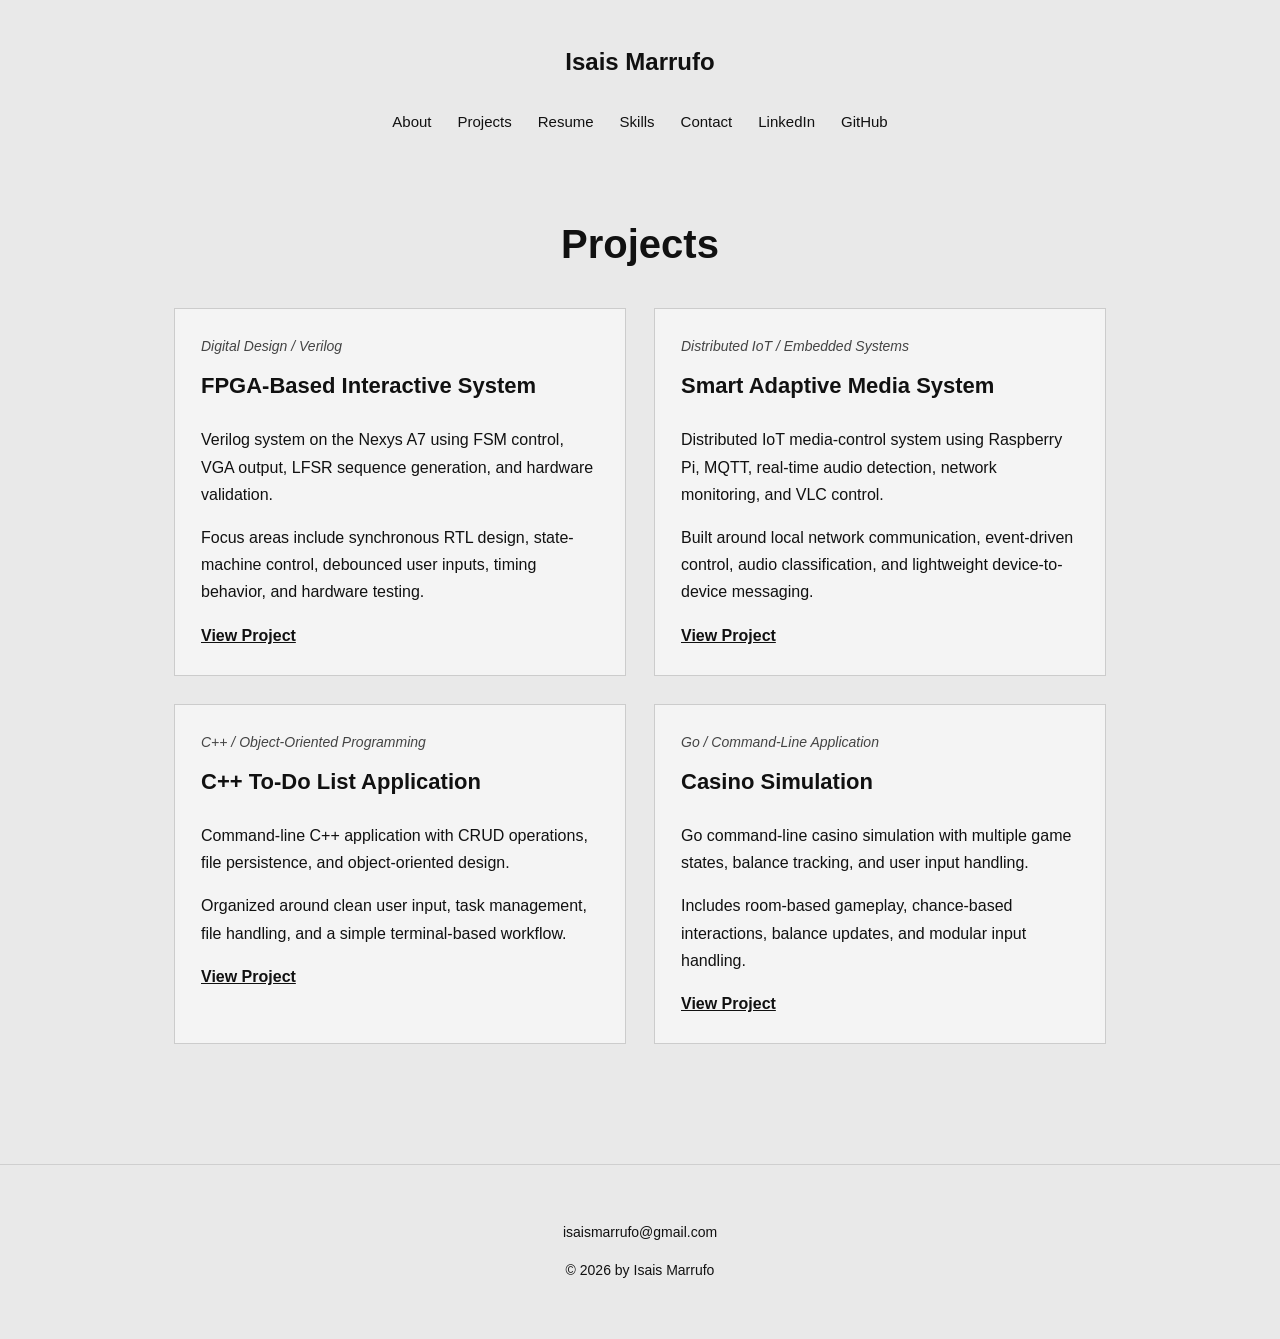
==== projects.html @ 1f4d69b2 "Convert portfolio to multi-page layout" ====
<!DOCTYPE html>
<html lang="en">
<head>
  <meta charset="UTF-8" />
  <meta name="viewport" content="width=device-width, initial-scale=1.0" />
  <title>Projects | Isais Marrufo</title>
  <link rel="stylesheet" href="styles.css" />
</head>

<body>
  <nav class="nav">
    <h1 class="site-name">Isais Marrufo</h1>

    <div class="nav-links">
      <a href="index.html">About</a>
      <a href="projects.html">Projects</a>
      <a href="resume.html">Resume</a>
      <a href="skills.html">Skills</a>
      <a href="index.html#contact">Contact</a>
      <a href="https://linkedin.com/in/isaismarrufo" target="_blank">LinkedIn</a>
      <a href="https://github.com/isaismarrufo" target="_blank">GitHub</a>
    </div>
  </nav>

  <main>
    <section class="page-section">
      <h2>Projects</h2>

      <div class="project-grid">
        <article class="project-card">
          <p class="project-tag">Digital Design / Verilog</p>
          <h3>FPGA-Based Interactive System</h3>
          <p>
            Verilog system on the Nexys A7 using FSM control, VGA output,
            LFSR sequence generation, and hardware validation.
          </p>
          <p>
            Focus areas include synchronous RTL design, state-machine control,
            debounced user inputs, timing behavior, and hardware testing.
          </p>
          <a href="https://github.com/isaismarrufo/fpga-control-system-nexys-a7" target="_blank">
            View Project
          </a>
        </article>

        <article class="project-card">
          <p class="project-tag">Distributed IoT / Embedded Systems</p>
          <h3>Smart Adaptive Media System</h3>
          <p>
            Distributed IoT media-control system using Raspberry Pi, MQTT,
            real-time audio detection, network monitoring, and VLC control.
          </p>
          <p>
            Built around local network communication, event-driven control,
            audio classification, and lightweight device-to-device messaging.
          </p>
          <a href="https://github.com/isaismarrufo/smart-adaptive-media-system" target="_blank">
            View Project
          </a>
        </article>

        <article class="project-card">
          <p class="project-tag">C++ / Object-Oriented Programming</p>
          <h3>C++ To-Do List Application</h3>
          <p>
            Command-line C++ application with CRUD operations, file persistence,
            and object-oriented design.
          </p>
          <p>
            Organized around clean user input, task management, file handling,
            and a simple terminal-based workflow.
          </p>
          <a href="https://github.com/isaismarrufo/todo-list-cpp" target="_blank">
            View Project
          </a>
        </article>

        <article class="project-card">
          <p class="project-tag">Go / Command-Line Application</p>
          <h3>Casino Simulation</h3>
          <p>
            Go command-line casino simulation with multiple game states,
            balance tracking, and user input handling.
          </p>
          <p>
            Includes room-based gameplay, chance-based interactions, balance updates,
            and modular input handling.
          </p>
          <a href="https://github.com/isaismarrufo/casino-simulation-go" target="_blank">
            View Project
          </a>
        </article>
      </div>
    </section>
  </main>

  <footer>
    <p>isaismarrufo@gmail.com</p>
    <p>© 2026 by Isais Marrufo</p>
  </footer>
</body>
</html>
---- styles.css ----
* {
  box-sizing: border-box;
}

html {
  scroll-behavior: smooth;
}

body {
  margin: 0;
  background: #e9e9e9;
  color: #111;
  font-family: Arial, Helvetica, sans-serif;
  line-height: 1.7;
}

/* Navigation */

.nav {
  text-align: center;
  padding: 42px 20px 28px;
}

.site-name {
  font-size: 24px;
  font-weight: 600;
  margin: 0 0 26px;
}

.nav-links {
  display: flex;
  justify-content: center;
  align-items: center;
  gap: 26px;
  flex-wrap: wrap;
  font-size: 15px;
}

.nav-links a {
  color: #111;
  text-decoration: none;
}

.nav-links a:hover {
  text-decoration: underline;
}

/* Home / Intro */

.intro {
  max-width: 980px;
  margin: 60px auto 120px;
  padding: 0 24px;
  display: grid;
  grid-template-columns: 300px 1fr;
  gap: 78px;
  align-items: center;
}

.portrait-card {
  width: 275px;
  height: 275px;
  border-radius: 50%;
  padding: 7px;
  background: #f7f7f7;
  box-shadow: 0 8px 28px rgba(0, 0, 0, 0.18);
  margin: 0 auto;
}

.portrait {
  width: 100%;
  height: 100%;
  object-fit: cover;
  object-position: center 35%;
  border-radius: 50%;
  display: block;
  border: 2px solid #d0d0d0;
}

.intro-text h2 {
  font-size: 42px;
  line-height: 1.15;
  margin: 0 0 36px;
  font-weight: 700;
}

.intro-text h3 {
  font-size: 17px;
  margin: 0 0 24px;
  font-weight: 500;
}

.intro-text p {
  font-size: 17px;
  margin-bottom: 18px;
}

/* Buttons */

.button-row {
  margin-top: 42px;
  display: flex;
  gap: 60px;
  flex-wrap: wrap;
}

.button {
  padding: 14px 28px;
  border: 1px solid #777;
  color: #111;
  background: #f3f3f3;
  box-shadow: 4px 4px 0 #777;
  text-decoration: none;
  min-width: 150px;
  text-align: center;
}

.button:hover {
  transform: translate(2px, 2px);
  box-shadow: 2px 2px 0 #777;
}

/* Page Sections */

.page-section,
.resume-page-section {
  max-width: 980px;
  margin: 60px auto 120px;
  padding: 0 24px;
}

.page-section h2,
.resume-page-section h2,
.contact-section h2 {
  font-size: 40px;
  line-height: 1.1;
  margin: 0 0 42px;
  text-align: center;
}

.section-intro {
  max-width: 720px;
  margin: -20px auto 42px;
  text-align: center;
  font-size: 17px;
}

/* Projects */

.project-grid,
.skills-grid {
  display: grid;
  grid-template-columns: repeat(2, minmax(0, 1fr));
  gap: 28px;
}

.project-card,
.skill-box {
  background: #f4f4f4;
  border: 1px solid #ccc;
  padding: 26px;
  min-height: 190px;
}

.project-card h3,
.skill-box h3 {
  margin-top: 0;
  font-size: 22px;
}

.project-tag {
  font-size: 14px;
  font-style: italic;
  margin: 0 0 8px;
  color: #444;
}

.project-card a,
.contact-left a,
.resume-link {
  color: #111;
  font-weight: 600;
}

.project-card a:hover,
.contact-left a:hover,
.resume-link:hover {
  text-decoration: underline;
}

.skill-box p {
  margin-bottom: 0;
}

/* Resume */

.resume-page-section {
  text-align: center;
}

.resume-note {
  margin-top: -20px;
  margin-bottom: 14px;
}

.resume-link {
  display: inline-block;
  margin-bottom: 22px;
}

.resume-frame {
  width: 100%;
  height: 820px;
  border: 1px solid #ccc;
  background: white;
}

/* Contact */

.contact-section {
  max-width: 980px;
  margin: 80px auto 100px;
  padding: 0 24px;
  display: grid;
  grid-template-columns: 320px 1fr;
  gap: 70px;
  align-items: start;
}

.contact-section h2 {
  text-align: center;
}

.contact-left {
  text-align: center;
}

.contact-form {
  display: flex;
  flex-direction: column;
  gap: 26px;
}

.form-row {
  display: grid;
  grid-template-columns: 1fr 1fr;
  gap: 18px;
}

input,
textarea {
  width: 100%;
  background: transparent;
  border: none;
  border-bottom: 1px solid #111;
  padding: 14px 8px;
  font-size: 15px;
  font-family: inherit;
  outline: none;
}

textarea {
  min-height: 140px;
  resize: vertical;
}

button {
  margin-top: 16px;
  padding: 18px;
  background: #000;
  color: #fff;
  border: none;
  font-size: 16px;
  cursor: pointer;
}

button:hover {
  background: #333;
}

/* Full-width interactive map */

.map-section {
  width: 100%;
  margin: 80px 0 0;
  padding: 0;
  background: #e9e9e9;
}

.map-frame {
  display: block;
  width: 100%;
  height: 430px;
  border: 0;
}

/* Footer */

footer {
  text-align: center;
  padding: 42px 20px;
  border-top: 1px solid #cfcfcf;
  font-size: 14px;
}

/* Mobile Layout */

@media (max-width: 800px) {
  .intro {
    grid-template-columns: 1fr;
    margin-top: 30px;
    gap: 40px;
  }

  .portrait-card {
    width: 240px;
    height: 240px;
    margin: 0 auto;
  }

  .intro-text h2 {
    font-size: 34px;
  }

  .project-grid,
  .skills-grid {
    grid-template-columns: 1fr;
  }

  .contact-section {
    grid-template-columns: 1fr;
    gap: 40px;
  }

  .form-row {
    grid-template-columns: 1fr;
  }

  .button-row {
    gap: 24px;
  }

  .resume-frame {
    height: 600px;
  }

  .map-frame {
    height: 360px;
  }
}
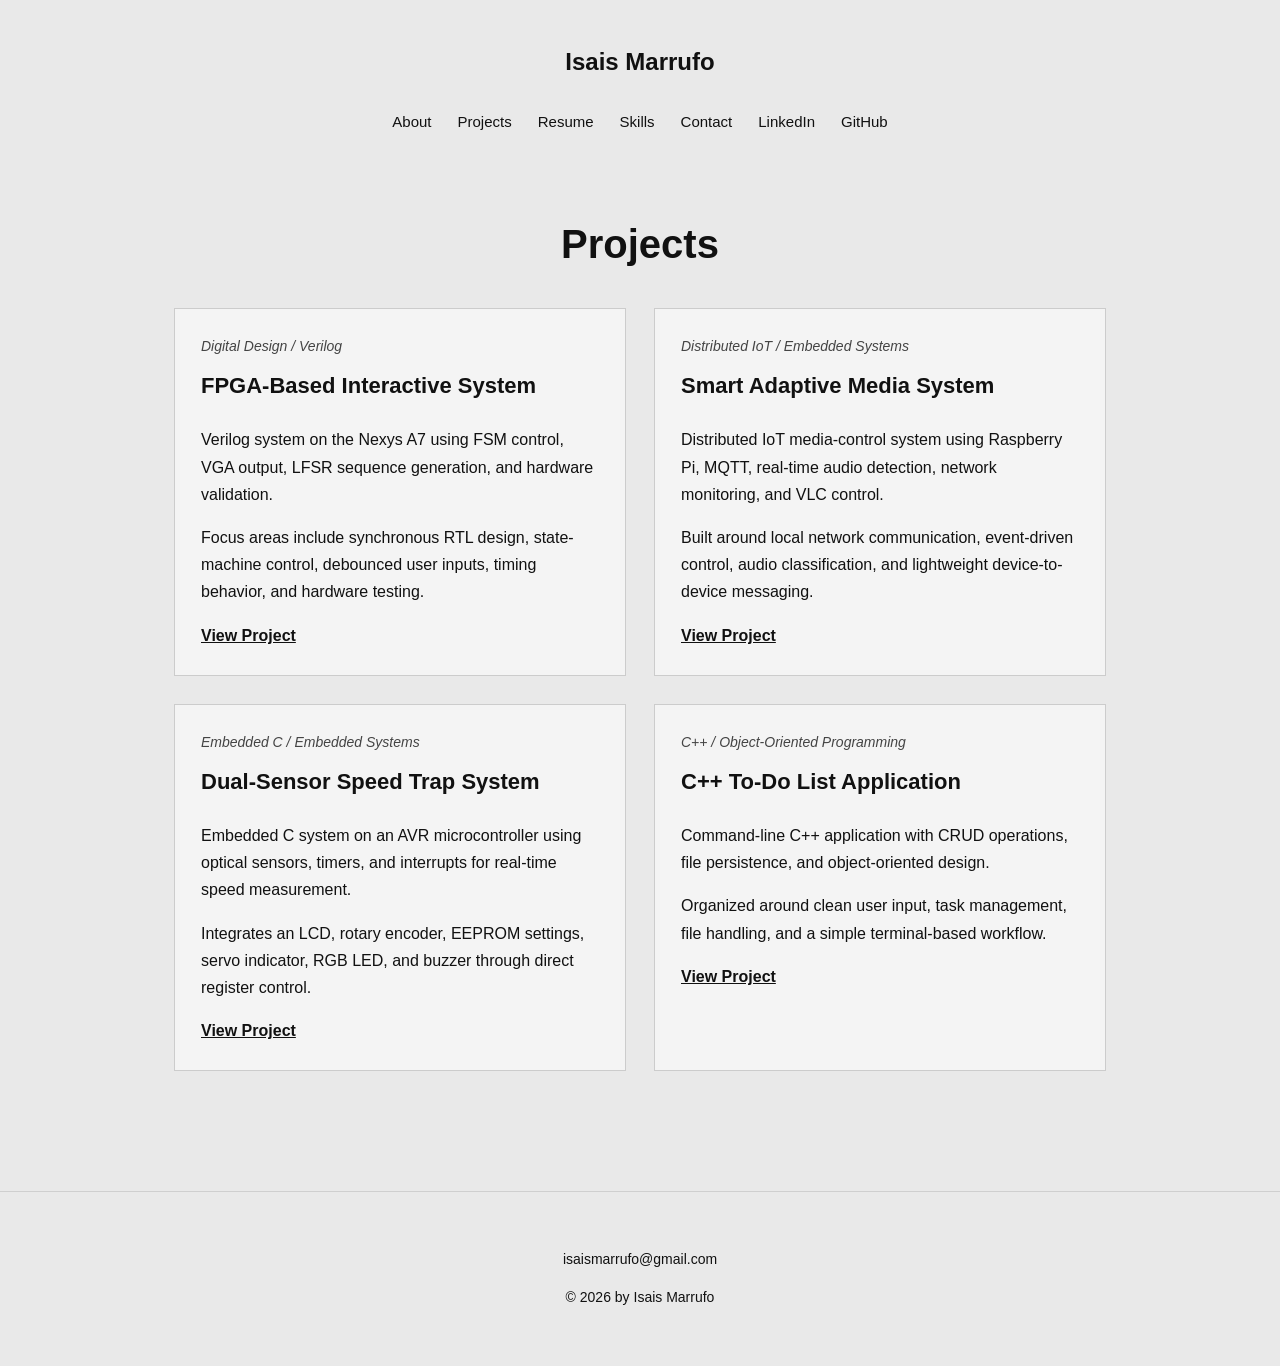
==== commit 3f19acfb: "Feature speed-trap system in the third portfolio slot" ====
--- a/projects.html
+++ b/projects.html
@@ -60,6 +60,22 @@
         </article>
 
         <article class="project-card">
+          <p class="project-tag">Embedded C / Embedded Systems</p>
+          <h3>Dual-Sensor Speed Trap System</h3>
+          <p>
+            Embedded C system on an AVR microcontroller using optical sensors,
+            timers, and interrupts for real-time speed measurement.
+          </p>
+          <p>
+            Integrates an LCD, rotary encoder, EEPROM settings, servo indicator,
+            RGB LED, and buzzer through direct register control.
+          </p>
+          <a href="https://github.com/isaismarrufo/dual-sensor-speed-trap" target="_blank">
+            View Project
+          </a>
+        </article>
+
+        <article class="project-card">
           <p class="project-tag">C++ / Object-Oriented Programming</p>
           <h3>C++ To-Do List Application</h3>
           <p>
@@ -74,22 +90,6 @@
             View Project
           </a>
         </article>
-
-        <article class="project-card">
-          <p class="project-tag">Go / Command-Line Application</p>
-          <h3>Casino Simulation</h3>
-          <p>
-            Go command-line casino simulation with multiple game states,
-            balance tracking, and user input handling.
-          </p>
-          <p>
-            Includes room-based gameplay, chance-based interactions, balance updates,
-            and modular input handling.
-          </p>
-          <a href="https://github.com/isaismarrufo/casino-simulation-go" target="_blank">
-            View Project
-          </a>
-        </article>
       </div>
     </section>
   </main>
@@ -99,4 +99,4 @@
     <p>© 2026 by Isais Marrufo</p>
   </footer>
 </body>
-</html>+</html>
